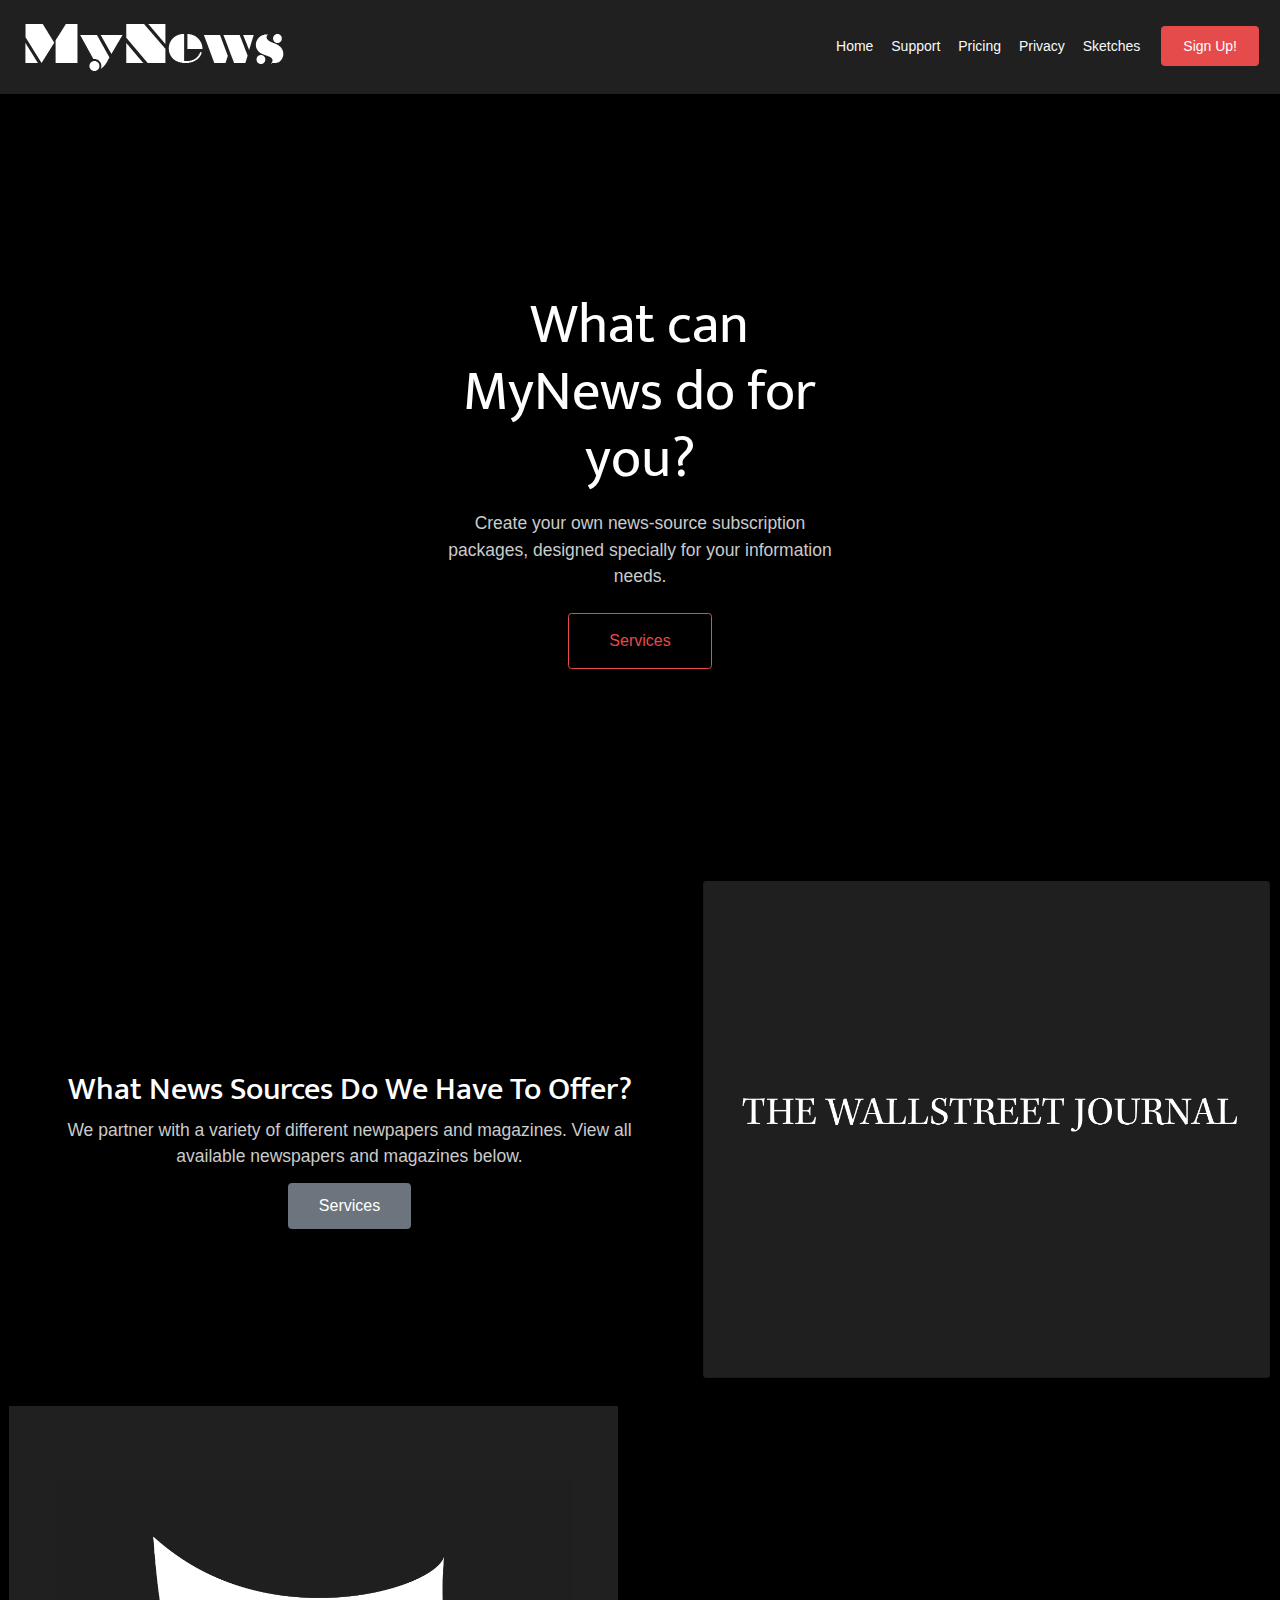
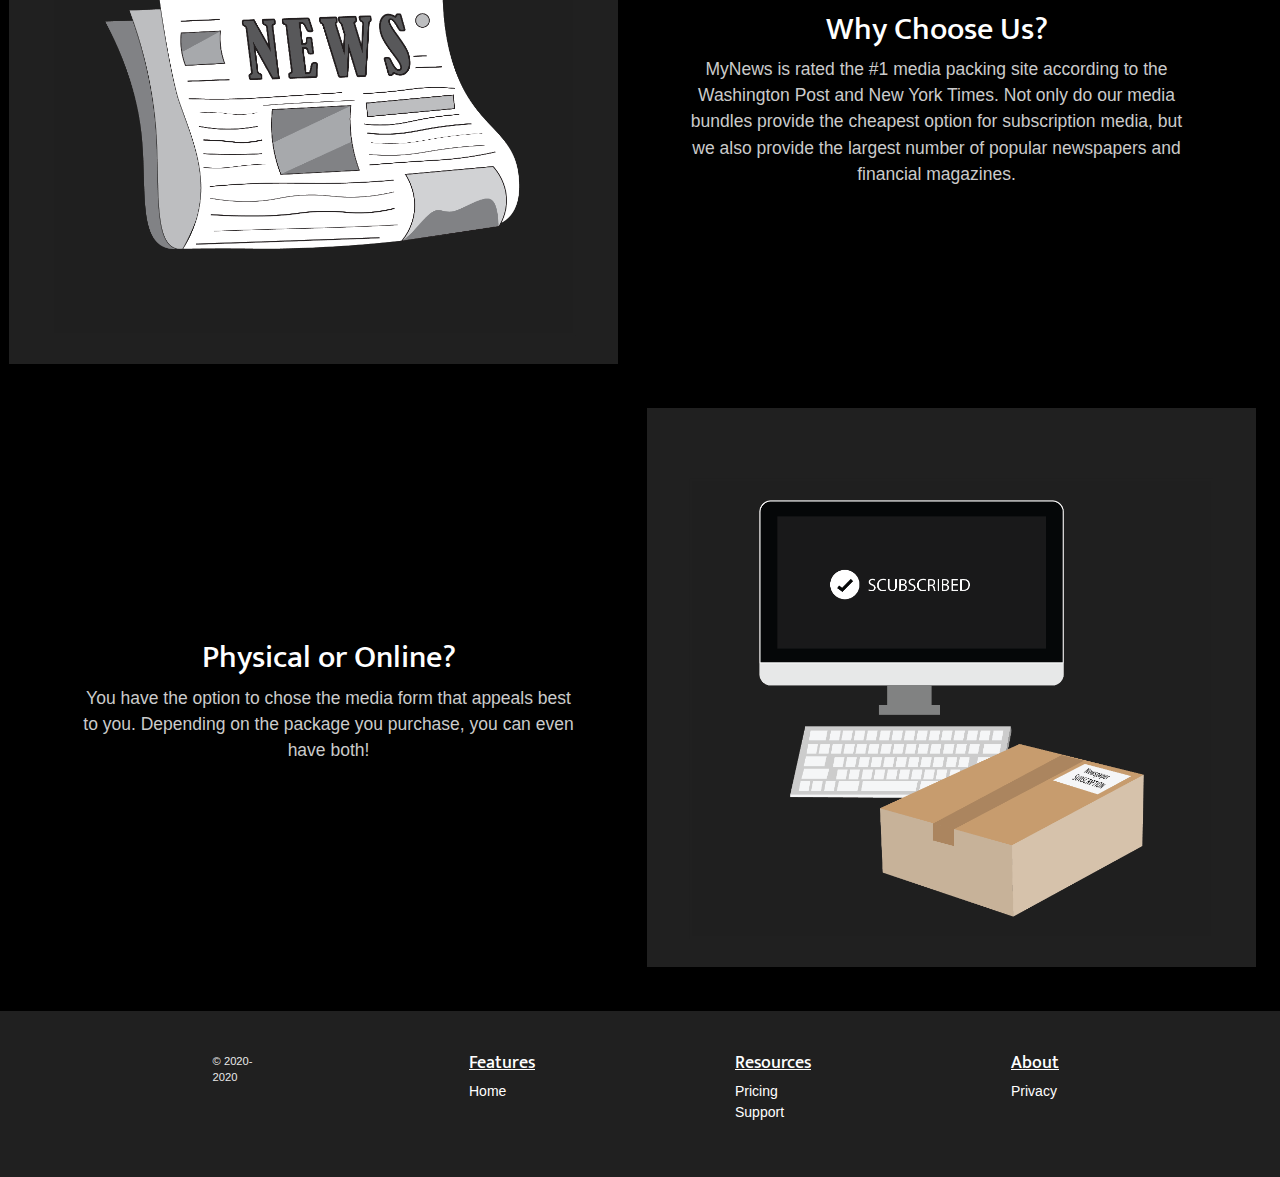
==== index.html @ c751ba02 "First Upload" ====
<!doctype html>
<html lang="en">
	<head>
		<meta charset="UTF-8">
		<meta name="description" content="Customizable News Source Site">
	  	<meta name="author" content="Allyson Wagner">
		<meta name="viewport" content="width=device-width, initial-scale=1.0">
        <meta name="generator" content="Jekyll v4.1.1">
        <script src="https://ajax.googleapis.com/ajax/libs/jquery/3.5.1/jquery.min.js"></script>
        <script src="https://cdnjs.cloudflare.com/ajax/libs/popper.js/1.16.0/umd/popper.min.js"></script>
        <script src="https://maxcdn.bootstrapcdn.com/bootstrap/4.5.2/js/bootstrap.min.js"></script>
       <link href="https://fonts.googleapis.com/css2?family=Mukta&display=swap" rel="stylesheet">
        <title>Home Page</title>
        
        <!-- Bootstrap v4.4.1 -->
		<link href="css/bootstrap.min.css" rel="stylesheet" type="text/css" media="screen">
		<link href="css/custom.css" rel="stylesheet" type="text/css" media="screen">
        

	<style>
 
    </style>

  </head>
  <body>
      
<div class="d-flex flex-column flex-md-row align-items-center p-3 px-md-4 mb-3 bg-black border-bottom shadow-sm">

   <a class="navbar-brand my-0 mr-md-auto" href="index.html">
    <img src="images/logowhite.png"  alt="Allyson Wagner Design Logo">
    </a>
  <nav class="my-2 my-md-0 mr-md-3">
    <a class="p-2 text-light" href="index.html">Home</a>
    <a class="p-2 text-light" href="support.html">Support</a>
    <a class="p-2 text-light" href="pricing.html">Pricing</a>
    <a class="p-2 text-light" href="privacy.html">Privacy</a>
    <a class="p-2 text-light" href="sketches.html">Sketches</a>
   
</nav>
    <!-- Button to Open the Modal -->
      <button type="button" class="btn btn-primary" data-toggle="modal" data-target="#myModal">
        Sign Up!
      </button>
    
    <!-- The Modal -->
  <div class="modal" id="myModal">
    <div class="modal-dialog">
      <div class="modal-content">
      
        <!-- Modal Header -->
        <div class="modal-header">
          <h4 class="modal-title">Sign Up Now!</h4>
          <button type="button" class="close" data-dismiss="modal">&times;</button>
        </div>
        
        <!-- Modal body -->
        <div class="modal-body">
         <form>
          <div class="form-group">
            <label for="recipient-email" class="col-form-label">Email</label>
            <input type="text" class="form-control" id="recipient-email">
          </div>
          <div class="form-group">
             <label for="recipient-password" class="col-form-label">Password</label>
            <input type="text" class="form-control" id="recipient-password">
          </div>
        <div class="form-group">
             <label for="recipient-confirm-password" class="col-form-label">Confirm Password</label>
            <input type="text" class="form-control" id="recipient-confirm-password">
          </div>
        </form>
        </div>
        
        <!-- Modal footer -->
        <div class="modal-footer">
           <button type="button" class="btn btn-secondary" data-dismiss="modal">Close</button>
        <button type="button" class="btn btn-light">Save changes</button>
        </div>

        </div>
      </div>
    </div><!-- End Modal -->
    
</div><!-- End Heading -->

        
      
<div class="container">
<div class="position-relative p-3 p-md-5 m-md-3 text-center backgroundimage">
    
  <div class="col-md-5 p-lg-5 mx-auto my-5 padding1 ">
      
    <h1 class="display-4 font-weight-normal pricing2">What can MyNews do for you?</h1>
    <p class="lead font-weight-normal pricing2">Create your own news-source subscription packages, designed specially for your information needs.</p>
    <a class="btn btn-outline-primary largerbutton" href="pricing.html">Services</a>
  </div> <!--END of h1/p div-->
    
  <div class="product-device shadow-sm d-none d-md-block"></div>
  <div class="product-device product-device-2 shadow-sm d-none d-md-block"></div>
</div> <!--END of big header-->

<div class="d-md-flex flex-md-equal w-100 my-md-3 pl-md-3">
  <div class="mr-md-3 pt-3 px-3 pt-md-5 px-md-5 text-center text-white overflow-hidden my-auto ">
    <div class="my-3 py-3">
      <h2 class="display-5">What News Sources Do We Have To Offer?</h2>
      <p class="lead">We partner with a variety of different newpapers and magazines. View all available newspapers and magazines below.</p>
        <a class="btn btn-secondary largerbutton2" href="pricing.html">Services</a>
    </div>
  </div> <!--END of what news sources do we have div-->
  <div class=" d-md-flex flex-md-equal w-100 my-md-3 pl-md-3 align-items-center">
        <div id="carouselExampleSlidesOnly" class="carousel slide" data-ride="carousel">
      <div class="carousel-inner">
        <div class="carousel-item active" data-interval="4000">
            <img src="images/thewallstreetjournalslide.png" class="d-block w-100 rounded" alt="New York Times Magazine Logo">
        </div>
        <div class="carousel-item" data-interval="4000">
          <img src="images/forbesslide2.png" class="d-block w-100 rounded" alt="Forbes Magazine Logo">
        </div>
        <div class="carousel-item" data-interval="4000">
          <img src="images/economistslide2.png" class="d-block w-100 rounded" alt="The Economist Magazine Logo">
        </div>
         <div class="carousel-item" data-interval="4000">
          <img src="images/moneyslide2.png" class="d-block w-100 rounded" alt="Money Magazine Logo ">
        </div>
      </div>
    </div>
  </div><!--END of carousel div-->
</div> <!--END div group-->


    
<div class="row d-md-flex flex-md-equal w-100 my-md-3 pl-md-3 pricing align-items-center">
<div class="col-md-6 order-last order-lg-1 bg-dark mr-md-3 pt-3 px-3 pt-md-5 px-md-5 text-center overflow-hidden ">
    <div class="my-3 py-3 rounded">
      <img src="images/newspaperdrawing.png" class="d-block w-100 rounded" alt="computer and package image">
    </div>
  </div><!--END of newspaper drawing div-->
<div class=" col-md-6 order-1 order-lg-2 mr-md-3 pt-3 px-3 pt-md-5 px-md-5 text-center overflow-hidden order-first order-md-2">
    <div class="my-3 p-3 ">
      <h2 class="display-5">Why Choose Us?</h2>
        <p class="lead">MyNews is rated the #1 media packing site according to the Washington Post and New York Times. Not only do our media bundles provide the cheapest option for subscription media, but we also provide the largest number of popular newspapers and financial magazines.</p>
    </div>
  </div><!--END of why choose us div-->
</div> <!--END of div group-->

<div class="d-md-flex flex-md-equal w-100 my-md-3 pl-md-3 pricing align-items-center">
  <div class=" mr-md-3 pt-3 px-3 pt-md-5 px-md-5 text-center overflow-hidden">
    <div class="my-3 p-3  ">
      <h2 class="display-5">Physical or Online?</h2>
      <p class="lead">You have the option to chose the media form that appeals best to you. Depending on the package you purchase, you can even have both!</p>
    </div>
  </div><!--END of physical or online div-->
  <div class="bg-dark mr-md-3 pt-3 px-3 pt-md-5 px-md-5 text-center overflow-hidden">
    <div class="my-3 py-3 rounded ">
      <img src="images/physicaloronline.png" class="d-block w-100 rounded" alt="computer and package image">
    </div>
  </div> <!--END of computer image div-->
</div> <!--END of "physical or online" div-->

    
</div><!-- End of container -->
      
  <footer class="pt-4 pt-md-5 d-flex justify-content-center footer">
    <div class="row">
      <div class="col-12 col-md footer">
        <small class="d-block mb-3 text-muted">&copy; 2020-2020</small>
      </div>
      <div class="col-6 col-md footer">
        <h5 class="footerlinks">Features</h5>
        <ul class="list-unstyled ">
          <li class="footertext"><a  href="#">Home</a></li><!-- Features Page -->
        </ul>
      </div>
      <div class="col-6 col-md footer">
        <h5 class="footerlinks">Resources</h5>
        <ul class="list-unstyled  footertext">
          <li class="footertext"><a href="pricing.html">Pricing</a></li><!-- Pricing Page --> 
          <li class="footertext"><a href="#">Support</a></li><!-- Support is how users can contact our company, Who we are. --> 
        </ul>
      </div>
      <div class="col-6 col-md footer">
        <h5 class="footerlinks">About</h5>
        <ul class="list-unstyled  footertext">
          <li class="footertext"><a href="#">Privacy</a></li><!-- Based on similar companies privacy pages. -->
        </ul>
      </div>
    </div><!-- End of Row -->
  </footer> 

</body> 
</html>
---- css/custom.css ----
@charset "UTF-8";
/* Add your custom CSS declarations below  */


/*
* containers and background colors
*/

.container {
  max-width: 1500px;
    background-color: #000;
   
}
.container {
    width: 100%;
    padding-right: 10px;
    padding-left: 10px;
    margin-right: auto;
    margin-left: auto;
}


body {
    margin: 0;
    font-family: -apple-system,BlinkMacSystemFont,"Segoe UI",Roboto,"Helvetica Neue",Arial,"Noto Sans",sans-serif,"Apple Color Emoji","Segoe UI Emoji","Segoe UI Symbol","Noto Color Emoji";
    font-size: 1rem;
    font-weight: 400;
    line-height: 1.5;
    color: #212529;
    text-align: left;
    background-color: #000;
}

.bg-dark {
    background-color: #202020!important;
}

.bg-black{
 background-color: #202020;
}

.bg-primary {
    background-color: #525252!important;
}

.red{
    background-color: #E64B4B;
}

/*
* links
*/

a {
    
    background-color: transparent;
    color:#fff;
   
}

a:hover {
    color: #bbb;
    text-decoration: none;
    
}

a.text-light:focus, a.text-light:hover {
    color: #bbb!important;
}

.footerlinks {
    font-size:18px;
    text-decoration: underline;
}

.footertext{
    font-size: 14px;
}



/*
* Footer
*/

.footer {
padding-left: 100px;
padding-right: 100px;
background-color:#202020;
padding-bottom:20px;
}



/*
* Bottom Paddings
*/
.pricing {
padding-bottom: 30px;
}

.pricing2 {
padding-bottom: 10px;
}

.padding1{
    margin-bottom: 100px !important;
   margin-top:  100px !important;
}





/*
* Font
*/
html {
  font-size: 14px;
}

.pricing-header {
  max-width: 700px;
}

h1, h2, h3, h4, h5, h6  {
font-family: 'Mukta', sans-serif;
    color:#fff;
}

.modal-title {
    margin-bottom: 0;
    line-height: 1.5;
    color:#000;
}

p{
    color:#CBCBCB;
}

h5{
    color:#fff;
}

h2 {
font-size:32px;
}

.black {
    color:#202020;
}

.text-muted {
    color: #E8E8E8!important;
}

.white{
    color: #fff;
}

.bold{
    font-weight: 600;
}



.display-4 {
    font-size: 4rem;
    font-weight: 300;
    line-height: 1.2;
}

.left{
    padding-left:20px;
    padding-bottom: 10px;
}

.underline{
    text-decoration: underline;
}

.label {
    display: inline-block;
    margin-bottom: .5rem;
    color:#000;
}

.label1 {
    display: inline-block;
    margin-bottom: .5rem;
    color: #fff;
}

/*
 * Cards
 */
.card-header {
    padding: .75rem 1.25rem;
    margin-bottom: 0;
    background-color: rgba(50, 50, 50);
    border-bottom: 1px solid rgba(50,50,50,.125);
}

.card-header1 {
    padding: .75rem 1.25rem;
    margin-bottom: 0;
    background-color: #E64B4B;
   
}


.card-deck .card {
  min-width: 220px;
}

.card {
    position: relative;
    display: -ms-flexbox;
    display: flex;
    -ms-flex-direction: column;
    flex-direction: column;
    min-width: 0;
    word-wrap: break-word;
    background-color: #202020;
    background-clip: border-box;
    border: 1px solid rgba(0,0,0,.125);
    border-radius: .25rem;
}

.card-text{
    color:#cbcbcb;
    font-size: 14px;
}

.headerred {
    background-color: #B4B4B4;
}

.backgroundgrey{
    background-color: #202020;
}

/*
 * Extra utilities
 */

.flex-equal > * {
  -ms-flex: 1;
  flex: 1;
}
@media (min-width: 768px) {
  .flex-md-equal > * {
    -ms-flex: 1;
    flex: 1;
  }
}


.bd-placeholder-img {
        font-size: 1.125rem;
        text-anchor: middle;
        -webkit-user-select: none;
        -moz-user-select: none;
        -ms-user-select: none;
        user-select: none;
      }

@media (min-width: 768px) {
        .bd-placeholder-img-lg {
          font-size: 3.5rem;
        }
      }
  

/*
 * Primary/Secondary Button 
 */
.btn-primary {
    color: #fff;
    background-color: #E64B4B;
    border-color: #E64B4B;
}

.btn-outline-primary {
    color: #E64B4B;
    border-color: #E64B4B;
}

.btn-outline-secondary {
    color: #828282;
    border-color: #828282;
    
   
}

.btn-light {
    color: #fff;
    background-color: #E64B4B;
    border-color: #E64B4B;
}

.btn  {
    padding: .6rem 1.5rem;
}

.largerbutton {
    padding-top:15px;
    padding-bottom:15px;
    padding-left:40px;
    padding-right: 40px;
    font-size:16px;
    color: #E64B4B;
}
.largerbutton2 {
    padding-top:10px;
    padding-bottom:10px;
    padding-left:30px;
    padding-right: 30px;
    font-size:16px;
}

.btn-link {
    font-weight: 400;
    color:  #fff;
    text-decoration: none;
    font-size: 14px;
}

/*
 * ACTIVE 
 */
.btn-primary:not(:disabled):not(.disabled).active, .btn-primary:not(:disabled):not(.disabled):active, .show>.btn-primary.dropdown-toggle {
    color: #fff;
    background-color: #202020;
    border-color: #A23636;
} 

.btn-outline-primary:not(:disabled):not(.disabled).active, .btn-outline-primary:not(:disabled):not(.disabled):active, .show>.btn-outline-primary.dropdown-toggle {
    color: #fff;
     background-color: #A23636;
    border-color: #A23636;
}

.btn-outline-secondary:not(:disabled):not(.disabled).active, .btn-outline-secondary:not(:disabled):not(.disabled):active, .show>.btn-outline-secondary.dropdown-toggle {
    color: #fff;
    background-color: #828282;
    border-color: #828282;
    
}

.btn-secondary:not(:disabled):not(.disabled).active, .btn-primary:not(:disabled):not(.disabled):active, .show>.btn-primary.dropdown-toggle {
    color: #fff;
    background-color: #828282;
    border-color: #828282;
    
    
}

.btn-light:not(:disabled):not(.disabled).active, .btn-light:not(:disabled):not(.disabled):active, .show>.btn-light.dropdown-toggle {
   color: #E64B4B;
    background-color: #fff;
    border-color: #E64B4B;
}


/*
 * HOVER
 */
.btn-primary:hover {
    color: #fff;
    background-color: #202020;
    border-color: #A23636;
}

.btn-outline-secondary:hover {
    color: #fff;
    background-color: #828282;
    border-color: #828282;
}


.btn-outline-primary:hover {
    color: #fff;
    background-color: #E64B4B;
    border-color: #E64B4B;
}

.btn-secondary:hover {
    color: #fff;
    background-color: #000;
    border-color: #828282;
}

.btn-light:hover {
    color: #E64B4B;
    background-color: #fff;
    border-color: #E64B4B;
}

.btn-link:hover {
    color: #202020;
    text-decoration: none;
    
}



/*
 * FOCUS
 */
.btn-primary.focus, .btn-primary:focus {
    color: #fff;
    background-color: #202020;
    border-color: #E64B4B;
    box-shadow: 0 0 0 0.2rem rgba(162,54,54,.5);
}

.btn-secondary:not(:disabled):not(.disabled).active, .btn-primary:not(:disabled):not(.disabled):active, .show>.btn-primary.dropdown-toggle {
    color: #fff;
    background-color: #202020;
    border-color: #E64B4B;
}

.savechanges :focus{
    background-color: #fff;
}

.btn-outline-primary.focus, .btn-outline-primary:focus {
    box-shadow: 0 0 0 0.2rem rgba(162,54,54,.5);
}

.btn-outline-secondary.focus, .btn-outline-secondary:focus {
    box-shadow: 0 0 0 0.2rem rgba(130, 130, 130,.5);
}

.btn-light.focus, .btn-light:focus {
   color: #E64B4B;
    background-color: #fff;
    border-color: #E64B4B;
    box-shadow: 0 0 0 0.2rem rgba(162,54,54,.5);
}


/*
 * MODAL CLOSE BUTTON
 */
.close {
    float: right;
    font-size: 1.5rem;
    font-weight: 700;
    line-height: 1;
    color: #A23636;
    text-shadow: 0 1px 0 #fff;
    opacity: .3;
}

button:focus {
    outline: 1px dotted;
    outline: 2px auto #A23636;
}

.close:hover {
    color: #A23636;
    text-decoration: none;
}

.close:not(:disabled):not(.disabled):focus, .close:not(:disabled):not(.disabled):hover {
    opacity: .80;
}

/*
 * Navigation
 */
.text-dark {
    color: #343a40!important;
}

/*
 * border
 */

.border-bottom {
    border-bottom: 1px solid #202020!important;
}

/*
 * Lists
 */


li {
    display: list-item;
    text-align: -webkit-match-parent;
    color:#fff;
    font-size: 20px;
}

.nobullet {
    list-style-type: none;
   color:#b5b5b5;
}

.nobullet2 {
    list-style-type: none;
   color:#525252;
}


/*
 * background image
 */

@media (min-width: 576px) { 
    .backgroundimage {
    background-image: none; }
}

@media (min-width: 768px) {
  .backgroundimage {
    background-image: none;
  }
}
    
@media (min-width: 992px) { 
    .backgroundimage {
  background-image: url("images/background.png");
  background-size: cover;
    max-height: auto;
    max-width:100%;}
}

@media (min-width: 1200px) {
    .backgroundimage {
  background-image: url("images/background.png");
  background-size: cover;
    max-height: auto;
    max-width:100%;}}
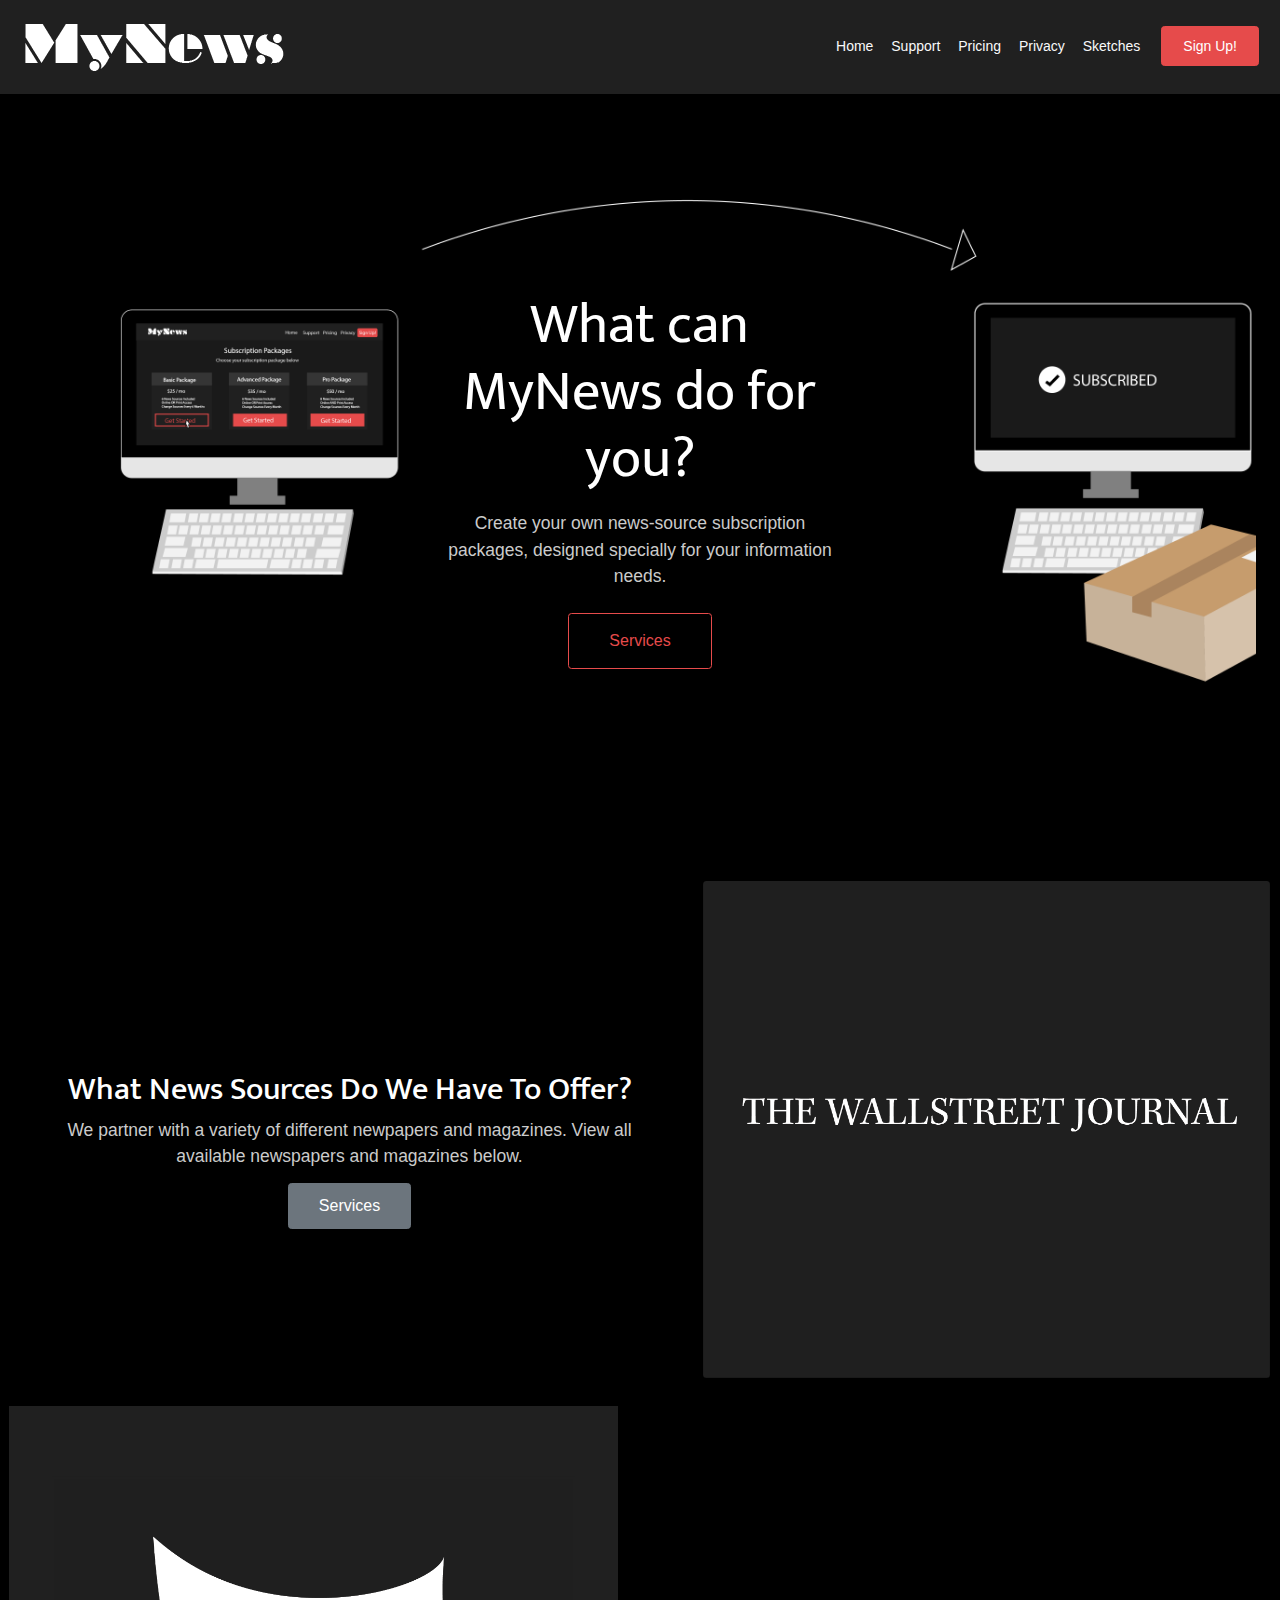
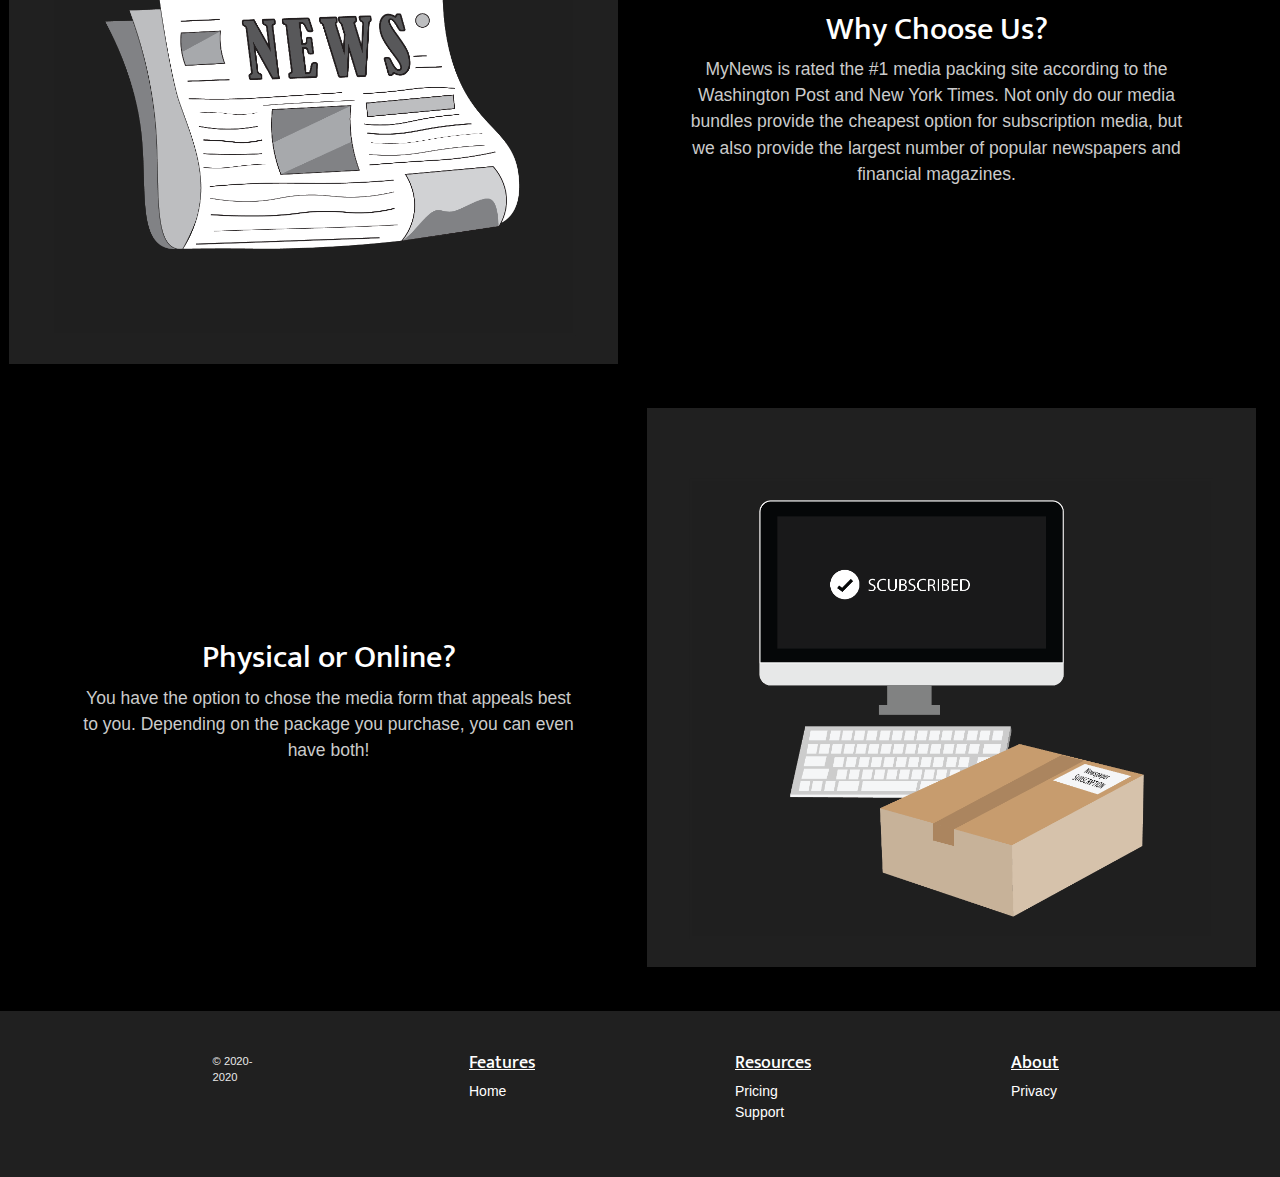
==== commit a15ef618: "tablet order" ====
--- a/index.html
+++ b/index.html
@@ -130,12 +130,12 @@
 
     
 <div class="row d-md-flex flex-md-equal w-100 my-md-3 pl-md-3 pricing align-items-center">
-<div class="col-md-6 order-last order-lg-1 bg-dark mr-md-3 pt-3 px-3 pt-md-5 px-md-5 text-center overflow-hidden ">
+<div class="col-md-6 order-last order-lg-1 order-md-1 bg-dark mr-md-3 pt-3 px-3 pt-md-5 px-md-5 text-center overflow-hidden ">
     <div class="my-3 py-3 rounded">
       <img src="images/newspaperdrawing.png" class="d-block w-100 rounded" alt="computer and package image">
     </div>
   </div><!--END of newspaper drawing div-->
-<div class=" col-md-6 order-1 order-lg-2 mr-md-3 pt-3 px-3 pt-md-5 px-md-5 text-center overflow-hidden order-first order-md-2">
+<div class=" col-md-6 order-1 order-lg-2 order-md-2 mr-md-3 pt-3 px-3 pt-md-5 px-md-5 text-center overflow-hidden order-first order-md-2">
     <div class="my-3 p-3 ">
       <h2 class="display-5">Why Choose Us?</h2>
         <p class="lead">MyNews is rated the #1 media packing site according to the Washington Post and New York Times. Not only do our media bundles provide the cheapest option for subscription media, but we also provide the largest number of popular newspapers and financial magazines.</p>
--- a/css/custom.css
+++ b/css/custom.css
@@ -523,7 +523,7 @@
     
 @media (min-width: 992px) { 
     .backgroundimage {
-  background-image: url("images/background.png");
+  background-image: url("../images/background.png");
   background-size: cover;
     max-height: auto;
     max-width:100%;}
@@ -531,7 +531,7 @@
 
 @media (min-width: 1200px) {
     .backgroundimage {
-  background-image: url("images/background.png");
+  background-image: url("../images/background.png");
   background-size: cover;
     max-height: auto;
     max-width:100%;}}
